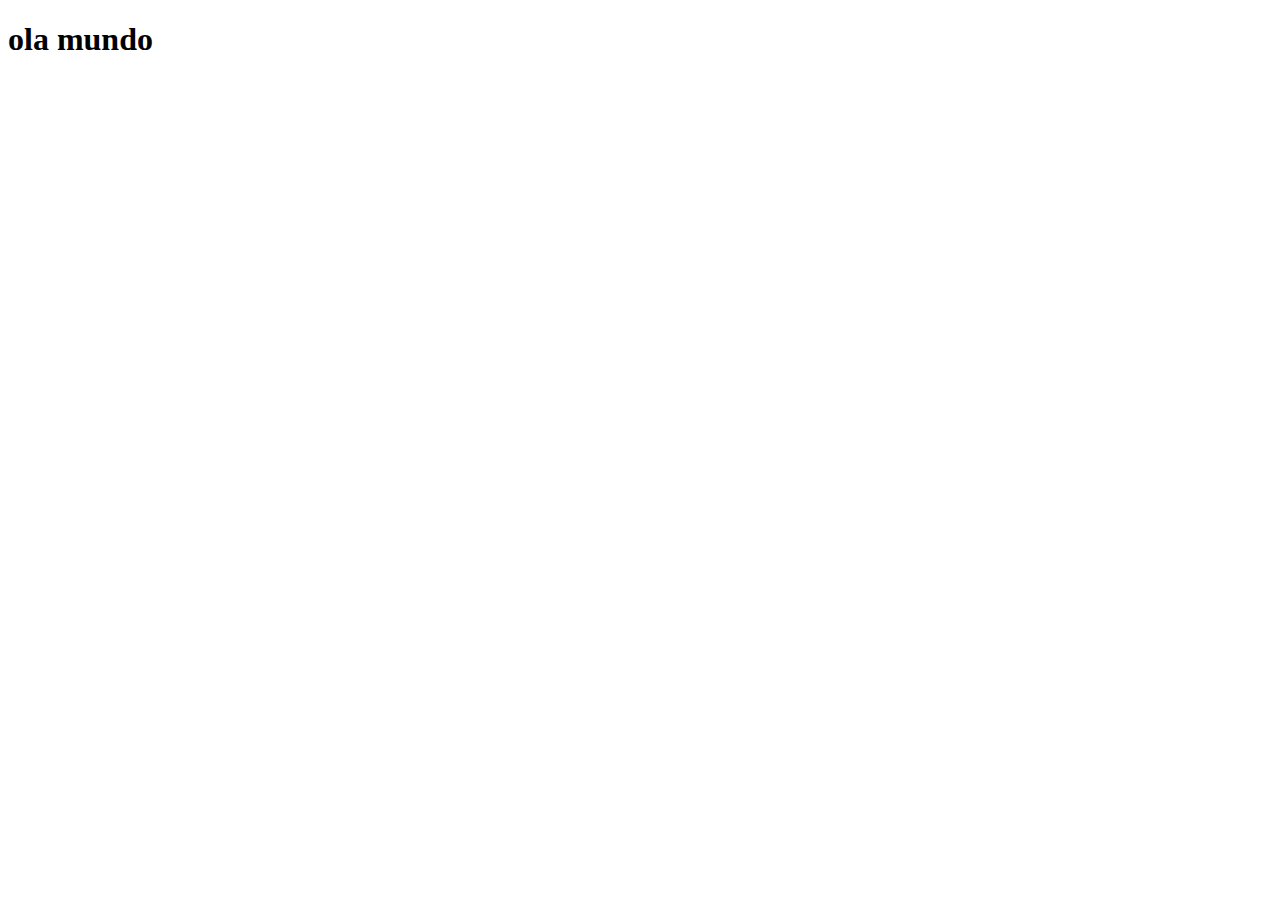
==== index.html @ 91b39fe0 "criei o projeto social" ====
<!DOCTYPE html>
<html lang="pt-br">
<head>
    <meta charset="UTF-8">
    <meta http-equiv="X-UA-Compatible" content="IE=edge">
    <meta name="viewport" content="width=device-width, initial-scale=1.0">
    <title>Projeto redes Sociais</title>
    <link rel="shortcut icon" href="favicon.ico" type="image/x-icon">
</head>
<body>
    <h1>ola mundo</h1>
    
</body>
</html>
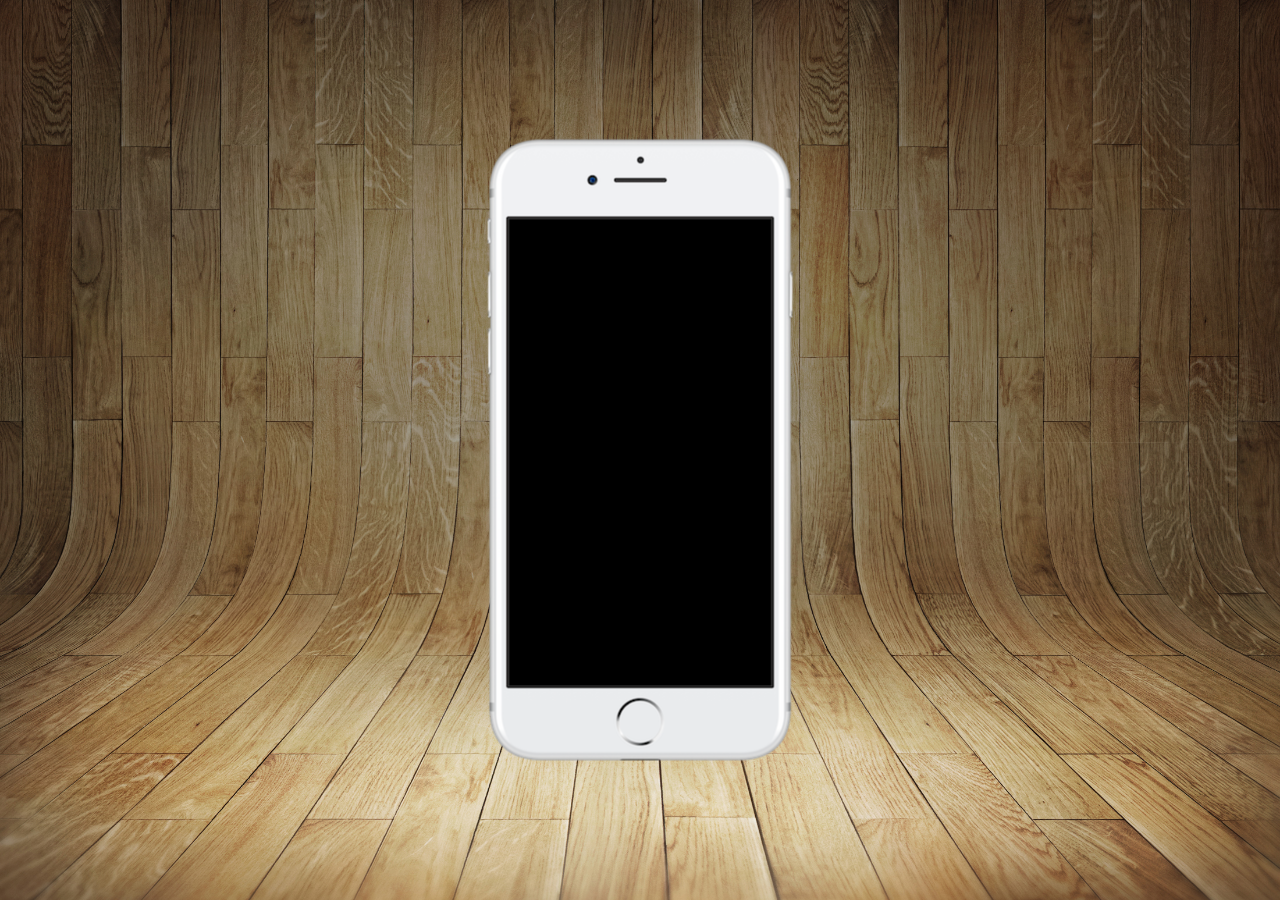
==== commit 7710e751: "projeto part 1" ====
--- a/index.html
+++ b/index.html
@@ -6,9 +6,18 @@
     <meta name="viewport" content="width=device-width, initial-scale=1.0">
     <title>Projeto redes Sociais</title>
     <link rel="shortcut icon" href="favicon.ico" type="image/x-icon">
+    <link rel="stylesheet" href="estilo/style.css">
 </head>
 <body>
-    <h1>ola mundo</h1>
-    
+    <main>
+        <section id="telefone">
+
+            
+        </section>
+        <section id="redes-sociais">
+
+            
+        </section>
+    </main>
 </body>
 </html>--- a/estilo/style.css
+++ b/estilo/style.css
@@ -0,0 +1,37 @@
+@charset "UTF-8";
+
+
+*{
+    margin: 0px;
+    padding: 0px;
+    font-family: Arial, Helvetica, sans-serif;
+}
+html,body{
+    height: 100vh;
+    width: 100vw;
+    background-color: black;
+}
+body{
+    background: url(../imagens/fundo-madeira.jpg) no-repeat top center;
+    background-size: cover;
+    background-attachment: fixed;
+    
+}
+main{
+    height: 100vh;
+    position: relative;
+    
+
+}
+section#telefone{
+    position: absolute;
+    height: 627px;
+    width: 311px;
+    
+    top:50%;
+    left: 50%;
+    transform: translate(-50%, -50%);
+    
+    background:url('../imagens/frame-iphone.png');
+    background-repeat: no-repeat;
+}
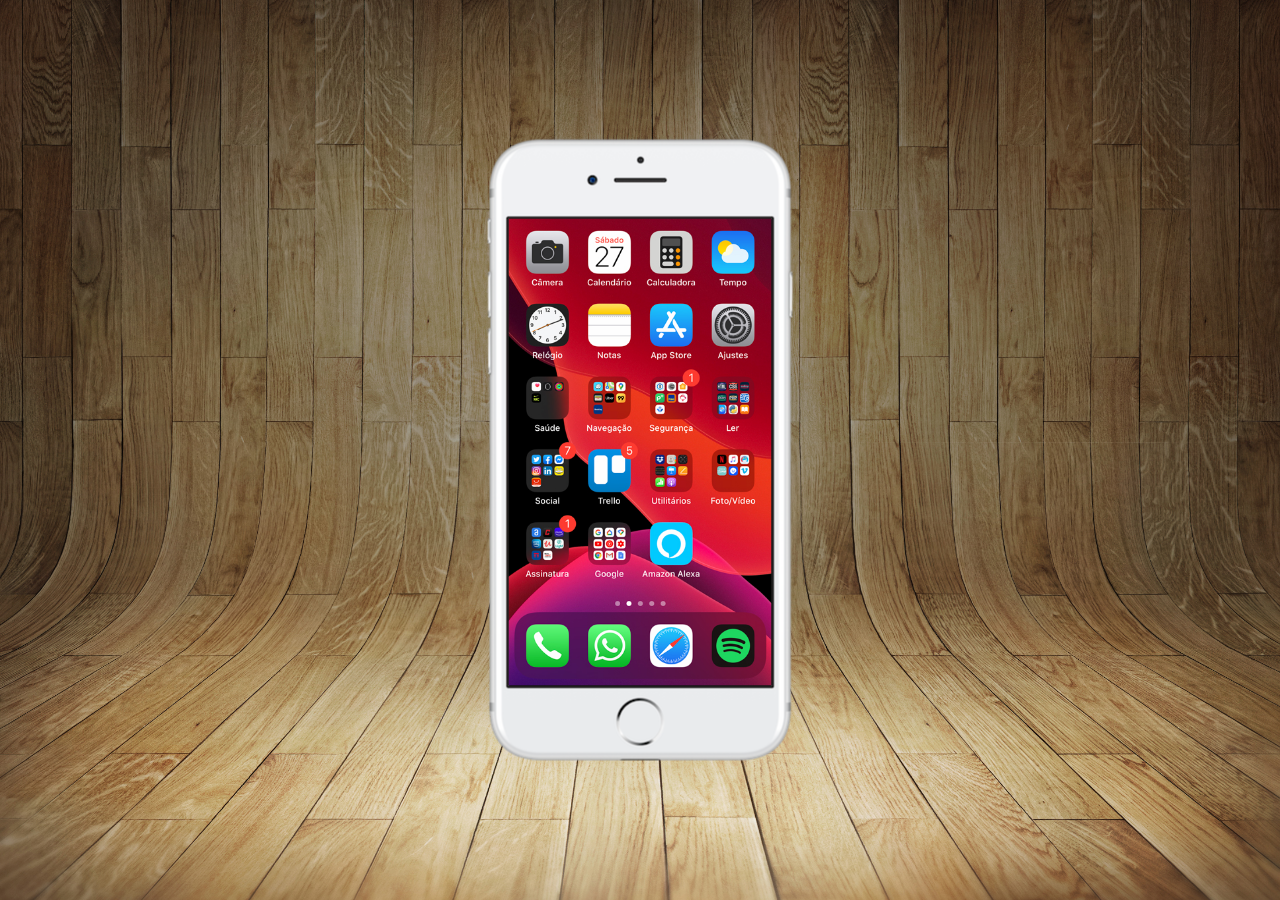
==== commit 94d63f3d: "projeto part 2" ====
--- a/index.html
+++ b/index.html
@@ -11,7 +11,7 @@
 <body>
     <main>
         <section id="telefone">
-
+            <iframe src="home.html" frameborder="0" name="tela" id="tela"></iframe>
             
         </section>
         <section id="redes-sociais">
--- a/estilo/style.css
+++ b/estilo/style.css
@@ -20,6 +20,14 @@
 main{
     height: 100vh;
     position: relative;
+}
+iframe#tela{
+   
+    position: relative;
+    top: 82px;
+    left: 24px;
+    width: 263px;
+    height: 467px;
     
 
 }
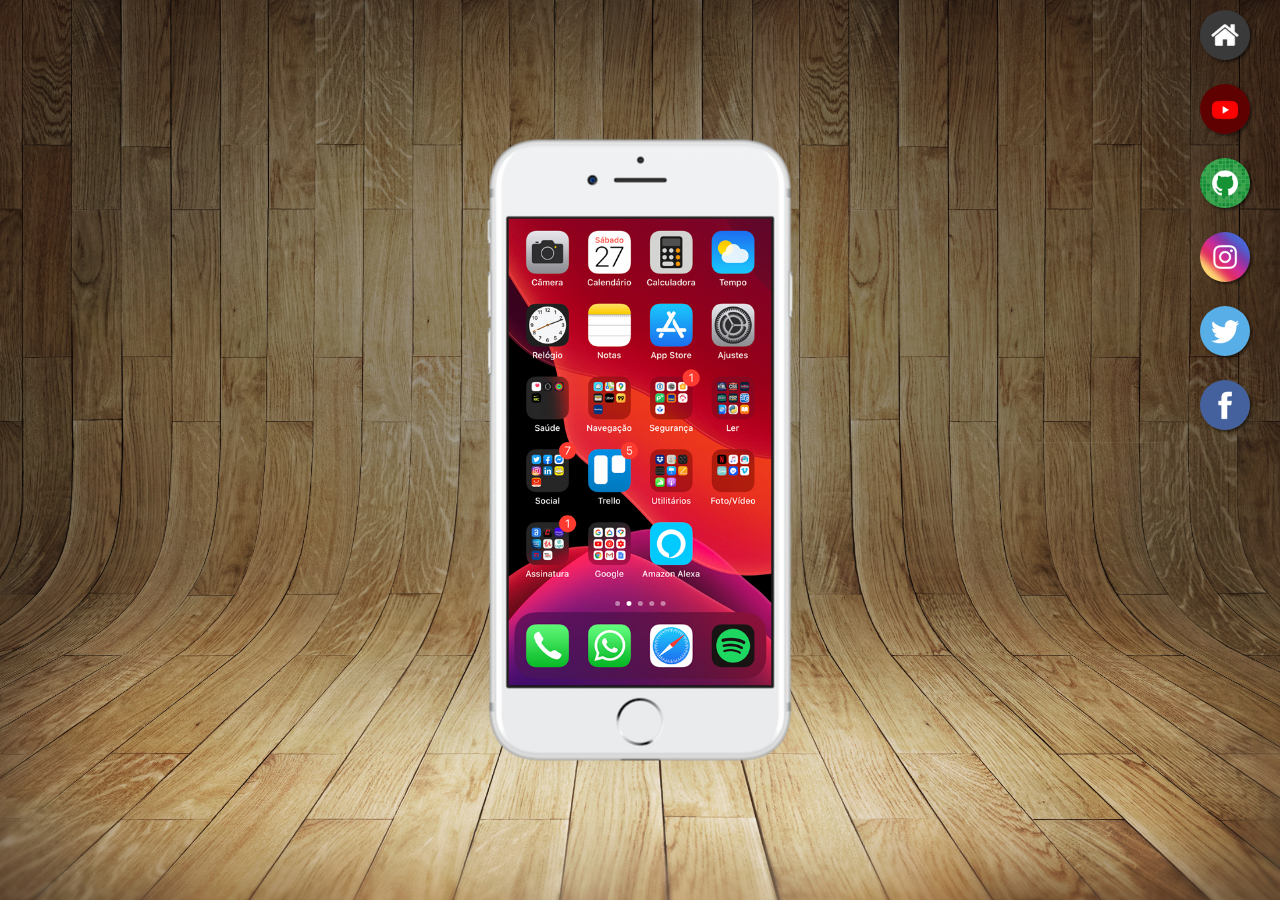
==== commit 22e87c8b: "projeto par 3 criei botoes" ====
--- a/index.html
+++ b/index.html
@@ -15,9 +15,14 @@
             
         </section>
         <section id="redes-sociais">
-
-            
+            <a href="#" target="tela"><img src="imagens/logo-home.jpg" alt="Home"></a><br>
+            <a href="#" target="tela"><img src="imagens/logo-youtube.jpg" alt="Youtube"></a><br>
+            <a href="#" target="tela"><img src="imagens/logo-github.jpg" alt="Github"></a><br>
+            <a href="#" target="tela"><img src="imagens/logo-instagram.jpg" alt="Instagram"></a><br>
+            <a href="#" target="tela"><img src="imagens/logo-twitter.jpg" alt="Twitter"></a><br>
+            <a href="#" target="tela"><img src="imagens/logo-facebook.jpg" alt="Facebook"></a>
         </section>
     </main>
 </body>
-</html>+</html>
+
--- a/estilo/style.css
+++ b/estilo/style.css
@@ -28,8 +28,6 @@
     left: 24px;
     width: 263px;
     height: 467px;
-    
-
 }
 section#telefone{
     position: absolute;
@@ -43,3 +41,22 @@
     background:url('../imagens/frame-iphone.png');
     background-repeat: no-repeat;
 }
+section#redes-sociais{
+    text-align: right;
+    padding-right: 20px;
+
+}
+section#redes-sociais img{
+    width: 50px;
+    margin: 10px;
+    border-radius: 50%;
+    box-shadow: 2px 2px 3px rgba(0, 0, 0, 0.514);
+    box-sizing: border-box;
+}
+section#redes-sociais img:hover{
+    border: 2px solid rgba(255, 255, 255, 0.582);
+    transform: translate(-3px,3px);
+    box-shadow: 5px 5px 5px rgba(0, 0, 0, 0.527);
+    transition: transform .3s;
+    
+}